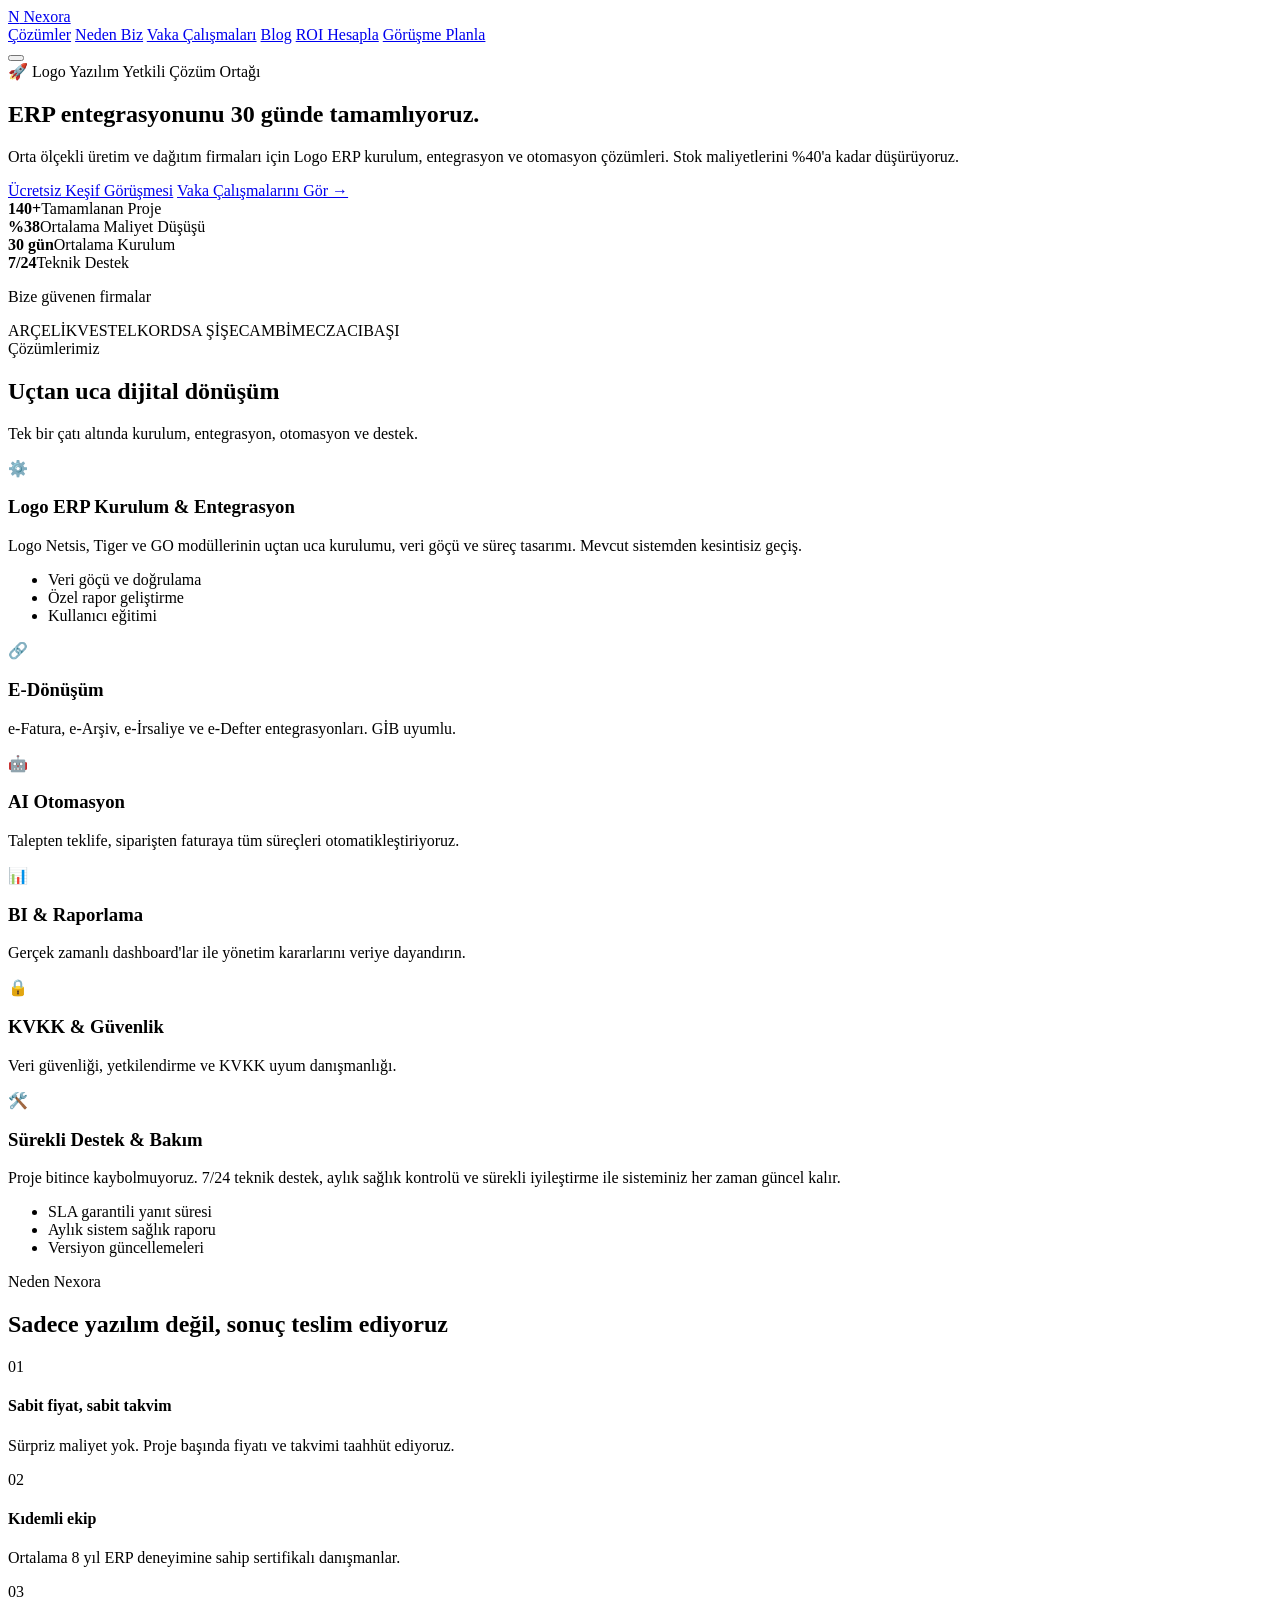
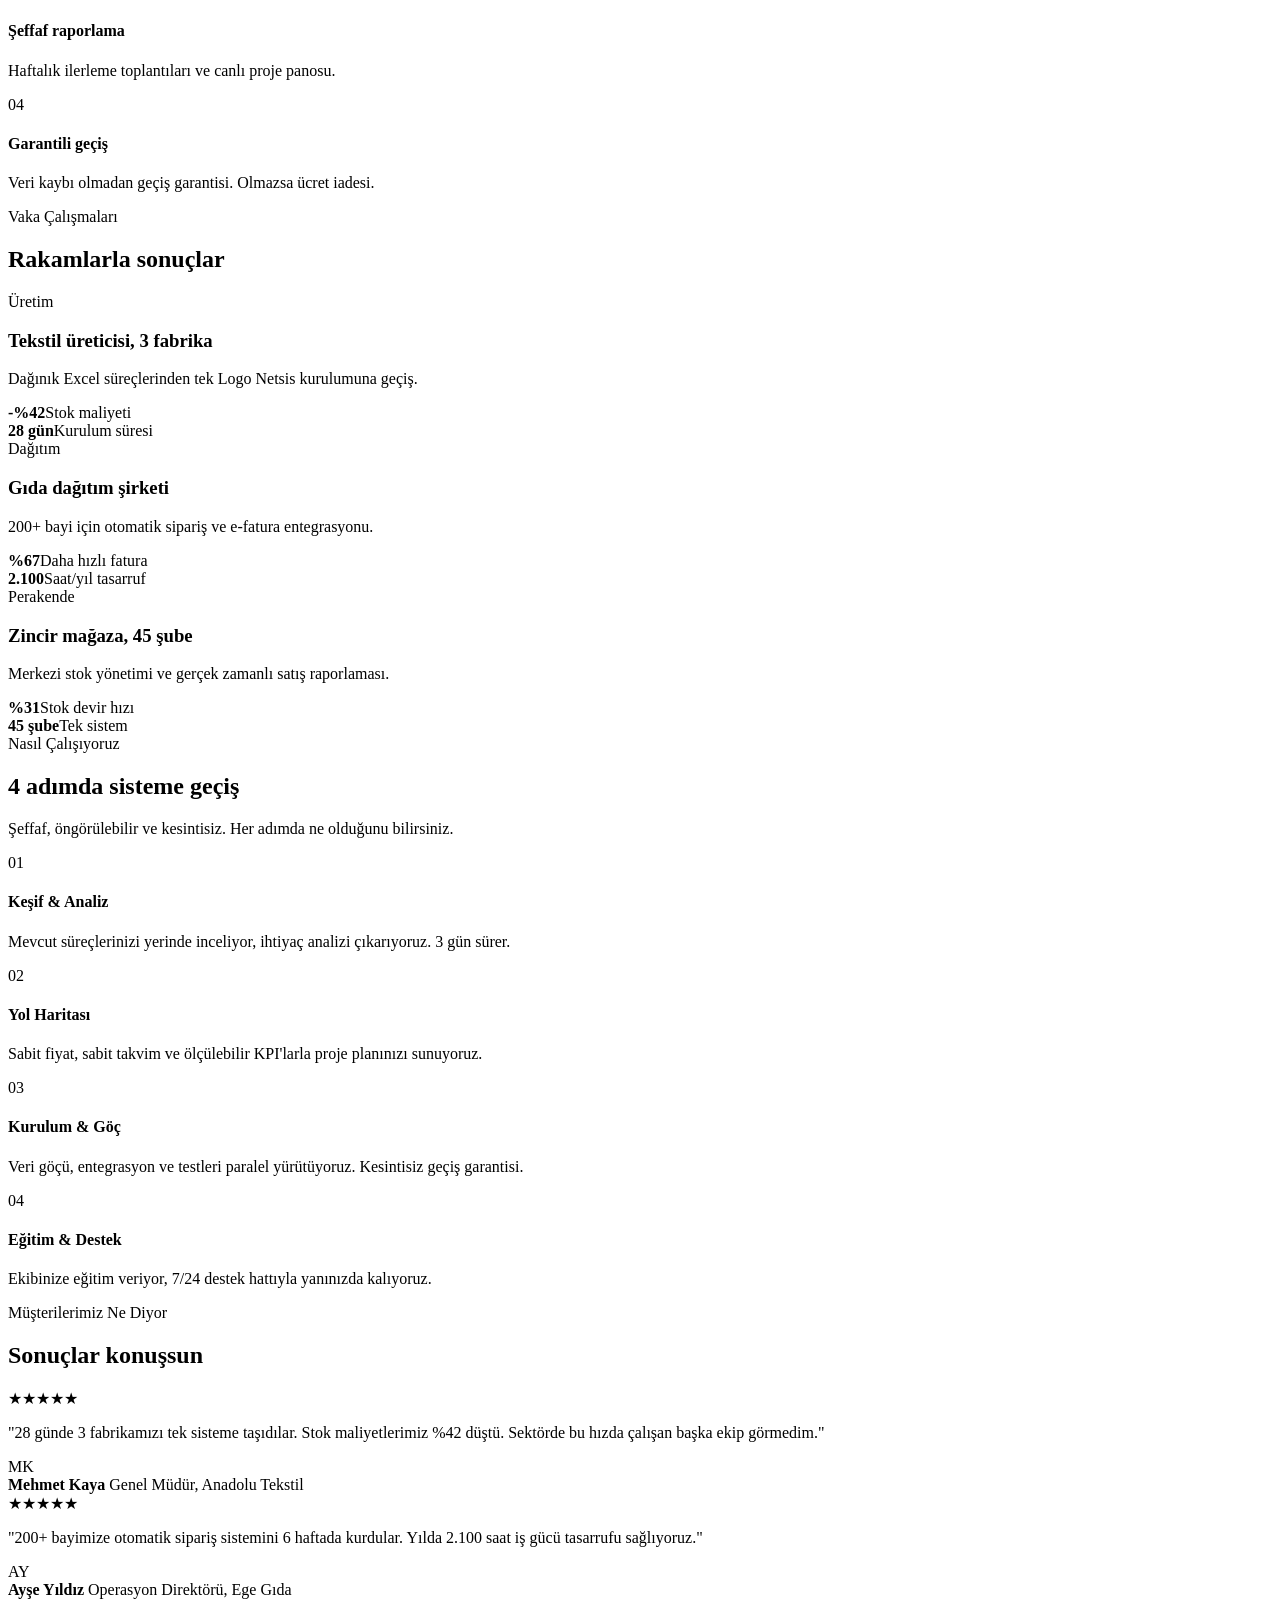
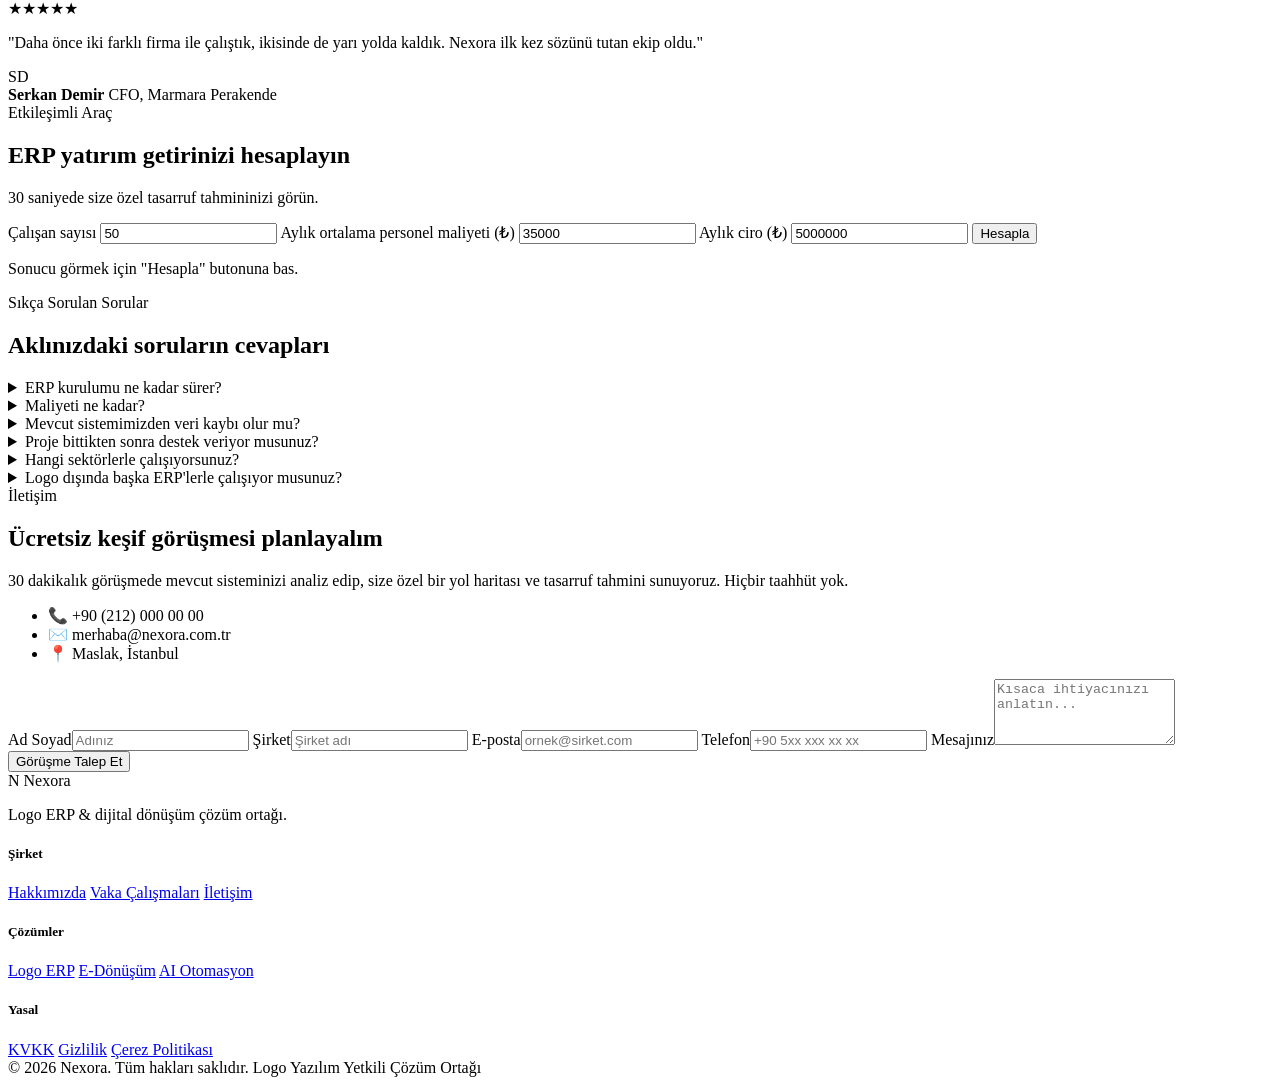
==== index.html @ 260ddaf5 "Create index.html" ====
<!DOCTYPE html>
<html lang="tr">
<head>
<meta charset="UTF-8" />
<meta name="viewport" content="width=device-width, initial-scale=1.0" />
<title>Nexora — Logo ERP & Dijital Dönüşüm Çözüm Ortağı</title>
<meta name="description" content="Orta ölçekli üretim ve dağıtım firmaları için Logo ERP entegrasyonunu 30 günde tamamlıyoruz. Stok maliyetlerini %40'a kadar düşürün." />
<meta property="og:type" content="website" />
<meta property="og:title" content="Nexora — Logo ERP & Dijital Dönüşüm Çözüm Ortağı" />
<meta property="og:description" content="ERP entegrasyonunu 30 günde tamamlıyoruz. 140+ projede %38 ortalama maliyet düşüşü." />
<meta property="og:locale" content="tr_TR" />
<meta name="twitter:card" content="summary_large_image" />
<meta name="theme-color" content="#0a0b0f" />
<link rel="icon" href="data:image/svg+xml,<svg xmlns='http://www.w3.org/2000/svg' viewBox='0 0 100 100'><defs><linearGradient id='g' x1='0' y1='0' x2='1' y2='1'><stop offset='0' stop-color='%236c5ce7'/><stop offset='1' stop-color='%2300d9a3'/></linearGradient></defs><rect width='100' height='100' rx='20' fill='url(%23g)'/><text x='50' y='68' font-family='Arial' font-size='58' font-weight='bold' fill='white' text-anchor='middle'>N</text></svg>" />
<link rel="preconnect" href="https://fonts.googleapis.com">
<link rel="preconnect" href="https://fonts.gstatic.com" crossorigin>
<link href="https://fonts.googleapis.com/css2?family=Inter:wght@400;500;600;700&family=Space+Grotesk:wght@500;600;700&display=swap" rel="stylesheet">
<link rel="stylesheet" href="styles.css" />
</head>
<body>

<!-- NAVBAR -->
<header class="nav" id="nav">
  <div class="container nav__inner">
    <a href="#" class="nav__logo">
      <span class="nav__logo-mark">N</span> Nexora
    </a>
    <nav class="nav__links">
      <a href="#cozumler">Çözümler</a>
      <a href="#neden">Neden Biz</a>
      <a href="#vaka">Vaka Çalışmaları</a>
      <a href="blog.html">Blog</a>
      <a href="#hesapla">ROI Hesapla</a>
      <a href="#iletisim" class="btn btn--sm">Görüşme Planla</a>
    </nav>
    <button class="nav__toggle" id="navToggle" aria-label="Menü">
      <span></span><span></span><span></span>
    </button>
  </div>
</header>

<!-- HERO -->
<section class="hero">
  <div class="hero__glow"></div>
  <div class="container hero__inner">
    <div class="badge">🚀 Logo Yazılım Yetkili Çözüm Ortağı</div>
    <h1 class="hero__title">
      ERP entegrasyonunu <span class="grad">30 günde</span> tamamlıyoruz.
    </h1>
    <p class="hero__sub">
      Orta ölçekli üretim ve dağıtım firmaları için Logo ERP kurulum, entegrasyon ve
      otomasyon çözümleri. Stok maliyetlerini %40'a kadar düşürüyoruz.
    </p>
    <div class="hero__cta">
      <a href="#iletisim" class="btn btn--primary">Ücretsiz Keşif Görüşmesi</a>
      <a href="#vaka" class="btn btn--ghost">Vaka Çalışmalarını Gör →</a>
    </div>
    <div class="hero__stats">
      <div><strong>140+</strong><span>Tamamlanan Proje</span></div>
      <div><strong>%38</strong><span>Ortalama Maliyet Düşüşü</span></div>
      <div><strong>30 gün</strong><span>Ortalama Kurulum</span></div>
      <div><strong>7/24</strong><span>Teknik Destek</span></div>
    </div>
  </div>
</section>

<!-- LOGO ŞERİDİ -->
<section class="logos">
  <div class="container">
    <p class="logos__label">Bize güvenen firmalar</p>
    <div class="logos__row">
      <span>ARÇELİK</span><span>VESTEL</span><span>KORDSA</span>
      <span>ŞİŞECAM</span><span>BİM</span><span>ECZACIBAŞI</span>
    </div>
  </div>
</section>

<!-- ÇÖZÜMLER -->
<section class="section" id="cozumler">
  <div class="container">
    <div class="section__head">
      <span class="eyebrow">Çözümlerimiz</span>
      <h2>Uçtan uca dijital dönüşüm</h2>
      <p class="section__lead">Tek bir çatı altında kurulum, entegrasyon, otomasyon ve destek.</p>
    </div>

    <div class="bento">
      <div class="bento__card bento__card--lg">
        <div class="bento__icon">⚙️</div>
        <h3>Logo ERP Kurulum & Entegrasyon</h3>
        <p>Logo Netsis, Tiger ve GO modüllerinin uçtan uca kurulumu, veri göçü ve
          süreç tasarımı. Mevcut sistemden kesintisiz geçiş.</p>
        <ul class="bento__list">
          <li>Veri göçü ve doğrulama</li>
          <li>Özel rapor geliştirme</li>
          <li>Kullanıcı eğitimi</li>
        </ul>
      </div>

      <div class="bento__card">
        <div class="bento__icon">🔗</div>
        <h3>E-Dönüşüm</h3>
        <p>e-Fatura, e-Arşiv, e-İrsaliye ve e-Defter entegrasyonları. GİB uyumlu.</p>
      </div>

      <div class="bento__card">
        <div class="bento__icon">🤖</div>
        <h3>AI Otomasyon</h3>
        <p>Talepten teklife, siparişten faturaya tüm süreçleri otomatikleştiriyoruz.</p>
      </div>

      <div class="bento__card bento__card--accent">
        <div class="bento__icon">📊</div>
        <h3>BI & Raporlama</h3>
        <p>Gerçek zamanlı dashboard'lar ile yönetim kararlarını veriye dayandırın.</p>
      </div>

      <div class="bento__card">
        <div class="bento__icon">🔒</div>
        <h3>KVKK & Güvenlik</h3>
        <p>Veri güvenliği, yetkilendirme ve KVKK uyum danışmanlığı.</p>
      </div>

      <div class="bento__card bento__card--lg">
        <div class="bento__icon">🛠️</div>
        <h3>Sürekli Destek & Bakım</h3>
        <p>Proje bitince kaybolmuyoruz. 7/24 teknik destek, aylık sağlık kontrolü ve
          sürekli iyileştirme ile sisteminiz her zaman güncel kalır.</p>
        <ul class="bento__list">
          <li>SLA garantili yanıt süresi</li>
          <li>Aylık sistem sağlık raporu</li>
          <li>Versiyon güncellemeleri</li>
        </ul>
      </div>
    </div>
  </div>
</section>

<!-- NEDEN BİZ -->
<section class="section section--alt" id="neden">
  <div class="container">
    <div class="section__head">
      <span class="eyebrow">Neden Nexora</span>
      <h2>Sadece yazılım değil, sonuç teslim ediyoruz</h2>
    </div>
    <div class="features">
      <div class="feature"><span class="feature__num">01</span>
        <h4>Sabit fiyat, sabit takvim</h4>
        <p>Sürpriz maliyet yok. Proje başında fiyatı ve takvimi taahhüt ediyoruz.</p>
      </div>
      <div class="feature"><span class="feature__num">02</span>
        <h4>Kıdemli ekip</h4>
        <p>Ortalama 8 yıl ERP deneyimine sahip sertifikalı danışmanlar.</p>
      </div>
      <div class="feature"><span class="feature__num">03</span>
        <h4>Şeffaf raporlama</h4>
        <p>Haftalık ilerleme toplantıları ve canlı proje panosu.</p>
      </div>
      <div class="feature"><span class="feature__num">04</span>
        <h4>Garantili geçiş</h4>
        <p>Veri kaybı olmadan geçiş garantisi. Olmazsa ücret iadesi.</p>
      </div>
    </div>
  </div>
</section>

<!-- VAKA ÇALIŞMALARI -->
<section class="section" id="vaka">
  <div class="container">
    <div class="section__head">
      <span class="eyebrow">Vaka Çalışmaları</span>
      <h2>Rakamlarla sonuçlar</h2>
    </div>
    <div class="cases">
      <article class="case">
        <span class="case__tag">Üretim</span>
        <h3>Tekstil üreticisi, 3 fabrika</h3>
        <p>Dağınık Excel süreçlerinden tek Logo Netsis kurulumuna geçiş.</p>
        <div class="case__metrics">
          <div><strong>-%42</strong><span>Stok maliyeti</span></div>
          <div><strong>28 gün</strong><span>Kurulum süresi</span></div>
        </div>
      </article>
      <article class="case">
        <span class="case__tag">Dağıtım</span>
        <h3>Gıda dağıtım şirketi</h3>
        <p>200+ bayi için otomatik sipariş ve e-fatura entegrasyonu.</p>
        <div class="case__metrics">
          <div><strong>%67</strong><span>Daha hızlı fatura</span></div>
          <div><strong>2.100</strong><span>Saat/yıl tasarruf</span></div>
        </div>
      </article>
      <article class="case">
        <span class="case__tag">Perakende</span>
        <h3>Zincir mağaza, 45 şube</h3>
        <p>Merkezi stok yönetimi ve gerçek zamanlı satış raporlaması.</p>
        <div class="case__metrics">
          <div><strong>%31</strong><span>Stok devir hızı</span></div>
          <div><strong>45 şube</strong><span>Tek sistem</span></div>
        </div>
      </article>
    </div>
  </div>
</section>

<!-- SÜREÇ -->
<section class="section section--alt" id="surec">
  <div class="container">
    <div class="section__head">
      <span class="eyebrow">Nasıl Çalışıyoruz</span>
      <h2>4 adımda sisteme geçiş</h2>
      <p class="section__lead">Şeffaf, öngörülebilir ve kesintisiz. Her adımda ne olduğunu bilirsiniz.</p>
    </div>
    <div class="process">
      <div class="process__step">
        <div class="process__num">01</div>
        <h4>Keşif & Analiz</h4>
        <p>Mevcut süreçlerinizi yerinde inceliyor, ihtiyaç analizi çıkarıyoruz. 3 gün sürer.</p>
      </div>
      <div class="process__step">
        <div class="process__num">02</div>
        <h4>Yol Haritası</h4>
        <p>Sabit fiyat, sabit takvim ve ölçülebilir KPI'larla proje planınızı sunuyoruz.</p>
      </div>
      <div class="process__step">
        <div class="process__num">03</div>
        <h4>Kurulum & Göç</h4>
        <p>Veri göçü, entegrasyon ve testleri paralel yürütüyoruz. Kesintisiz geçiş garantisi.</p>
      </div>
      <div class="process__step">
        <div class="process__num">04</div>
        <h4>Eğitim & Destek</h4>
        <p>Ekibinize eğitim veriyor, 7/24 destek hattıyla yanınızda kalıyoruz.</p>
      </div>
    </div>
  </div>
</section>

<!-- YORUMLAR -->
<section class="section" id="yorumlar">
  <div class="container">
    <div class="section__head">
      <span class="eyebrow">Müşterilerimiz Ne Diyor</span>
      <h2>Sonuçlar konuşsun</h2>
    </div>
    <div class="testimonials">
      <div class="testimonial">
        <div class="testimonial__stars">★★★★★</div>
        <p class="testimonial__quote">"28 günde 3 fabrikamızı tek sisteme taşıdılar. Stok maliyetlerimiz %42 düştü. Sektörde bu hızda çalışan başka ekip görmedim."</p>
        <div class="testimonial__author">
          <div class="testimonial__avatar">MK</div>
          <div>
            <strong>Mehmet Kaya</strong>
            <span>Genel Müdür, Anadolu Tekstil</span>
          </div>
        </div>
      </div>
      <div class="testimonial">
        <div class="testimonial__stars">★★★★★</div>
        <p class="testimonial__quote">"200+ bayimize otomatik sipariş sistemini 6 haftada kurdular. Yılda 2.100 saat iş gücü tasarrufu sağlıyoruz."</p>
        <div class="testimonial__author">
          <div class="testimonial__avatar">AY</div>
          <div>
            <strong>Ayşe Yıldız</strong>
            <span>Operasyon Direktörü, Ege Gıda</span>
          </div>
        </div>
      </div>
      <div class="testimonial">
        <div class="testimonial__stars">★★★★★</div>
        <p class="testimonial__quote">"Daha önce iki farklı firma ile çalıştık, ikisinde de yarı yolda kaldık. Nexora ilk kez sözünü tutan ekip oldu."</p>
        <div class="testimonial__author">
          <div class="testimonial__avatar">SD</div>
          <div>
            <strong>Serkan Demir</strong>
            <span>CFO, Marmara Perakende</span>
          </div>
        </div>
      </div>
    </div>
  </div>
</section>

<!-- ROI HESAPLAYICI -->
<section class="section section--alt" id="hesapla">
  <div class="container">
    <div class="section__head">
      <span class="eyebrow">Etkileşimli Araç</span>
      <h2>ERP yatırım getirinizi hesaplayın</h2>
      <p class="section__lead">30 saniyede size özel tasarruf tahmininizi görün.</p>
    </div>

    <div class="calc">
      <div class="calc__form">
        <label>
          Çalışan sayısı
          <input type="number" id="emp" value="50" min="1" />
        </label>
        <label>
          Aylık ortalama personel maliyeti (₺)
          <input type="number" id="salary" value="35000" min="1" />
        </label>
        <label>
          Aylık ciro (₺)
          <input type="number" id="revenue" value="5000000" min="1" />
        </label>
        <button class="btn btn--primary" id="calcBtn">Hesapla</button>
      </div>
      <div class="calc__result" id="calcResult">
        <p class="calc__hint">Sonucu görmek için "Hesapla" butonuna bas.</p>
      </div>
    </div>
  </div>
</section>

<!-- SSS -->
<section class="section" id="sss">
  <div class="container">
    <div class="section__head">
      <span class="eyebrow">Sıkça Sorulan Sorular</span>
      <h2>Aklınızdaki soruların cevapları</h2>
    </div>
    <div class="faq">
      <details class="faq__item">
        <summary>ERP kurulumu ne kadar sürer?</summary>
        <p>Orta ölçekli firmalar için ortalama 30 gün. Kapsam ve şube sayısına göre 6-8 haftaya çıkabilir. Proje başında net takvim taahhüt ediyoruz.</p>
      </details>
      <details class="faq__item">
        <summary>Maliyeti ne kadar?</summary>
        <p>Fiyatlandırma çalışan sayısı, modül sayısı ve entegrasyon ihtiyacına göre değişir. Keşif görüşmesinden sonra sabit fiyat teklifi veriyoruz — sürpriz maliyet yok.</p>
      </details>
      <details class="faq__item">
        <summary>Mevcut sistemimizden veri kaybı olur mu?</summary>
        <p>Hayır. Veri göçü öncesi tam yedek alıyor, paralel sistemde 2 hafta çalıştırıp doğruluyoruz. Kayıp olursa ücret iadesi garantisi veriyoruz.</p>
      </details>
      <details class="faq__item">
        <summary>Proje bittikten sonra destek veriyor musunuz?</summary>
        <p>Evet. 7/24 teknik destek, aylık sistem sağlık raporu ve versiyon güncellemeleri içeren yıllık destek paketimiz mevcut. SLA garantili yanıt süresi sunuyoruz.</p>
      </details>
      <details class="faq__item">
        <summary>Hangi sektörlerle çalışıyorsunuz?</summary>
        <p>Ağırlıklı olarak üretim, dağıtım, perakende ve tekstil. 140+ projemizin %70'i bu dört sektörden. Farklı sektörler için de referanslarımız mevcut.</p>
      </details>
      <details class="faq__item">
        <summary>Logo dışında başka ERP'lerle çalışıyor musunuz?</summary>
        <p>Ana uzmanlığımız Logo (Netsis, Tiger, GO). Ancak SAP, Mikro ve Netsis entegrasyonlarında da deneyimliyiz. Karma sistemler için köprü çözümler geliştiriyoruz.</p>
      </details>
    </div>
  </div>
</section>

<!-- İLETİŞİM -->
<section class="section" id="iletisim">
  <div class="container contact">
    <div class="contact__left">
      <span class="eyebrow">İletişim</span>
      <h2>Ücretsiz keşif görüşmesi planlayalım</h2>
      <p>30 dakikalık görüşmede mevcut sisteminizi analiz edip, size özel bir yol haritası ve tasarruf tahmini sunuyoruz. Hiçbir taahhüt yok.</p>
      <ul class="contact__list">
        <li>📞 +90 (212) 000 00 00</li>
        <li>✉️ merhaba@nexora.com.tr</li>
        <li>📍 Maslak, İstanbul</li>
      </ul>
    </div>

    <form class="contact__form" id="contactForm" action="https://formspree.io/f/mjykljwb" method="POST">
      <label>Ad Soyad<input type="text" name="ad" required placeholder="Adınız" /></label>
      <label>Şirket<input type="text" name="sirket" required placeholder="Şirket adı" /></label>
      <label>E-posta<input type="email" name="email" required placeholder="ornek@sirket.com" /></label>
      <label>Telefon<input type="tel" name="telefon" placeholder="+90 5xx xxx xx xx" /></label>
      <label class="full">Mesajınız<textarea name="mesaj" rows="4" placeholder="Kısaca ihtiyacınızı anlatın..."></textarea></label>
      <button type="submit" class="btn btn--primary full">Görüşme Talep Et</button>
      <div id="formStatus" class="form-status"></div>
    </form>
  </div>
</section>

<!-- FOOTER -->
<footer class="footer">
  <div class="container footer__inner">
    <div>
      <div class="nav__logo"><span class="nav__logo-mark">N</span> Nexora</div>
      <p class="footer__tag">Logo ERP & dijital dönüşüm çözüm ortağı.</p>
    </div>
    <div class="footer__col">
      <h5>Şirket</h5>
      <a href="#neden">Hakkımızda</a>
      <a href="#vaka">Vaka Çalışmaları</a>
      <a href="#iletisim">İletişim</a>
    </div>
    <div class="footer__col">
      <h5>Çözümler</h5>
      <a href="#cozumler">Logo ERP</a>
      <a href="#cozumler">E-Dönüşüm</a>
      <a href="#cozumler">AI Otomasyon</a>
    </div>
    <div class="footer__col">
      <h5>Yasal</h5>
      <a href="#">KVKK</a>
      <a href="#">Gizlilik</a>
      <a href="#">Çerez Politikası</a>
    </div>
  </div>
  <div class="container footer__bottom">
    <span>© 2026 Nexora. Tüm hakları saklıdır.</span>
    <span>Logo Yazılım Yetkili Çözüm Ortağı</span>
  </div>
</footer>

<script src="script.js"></script>
</body>
  </html>
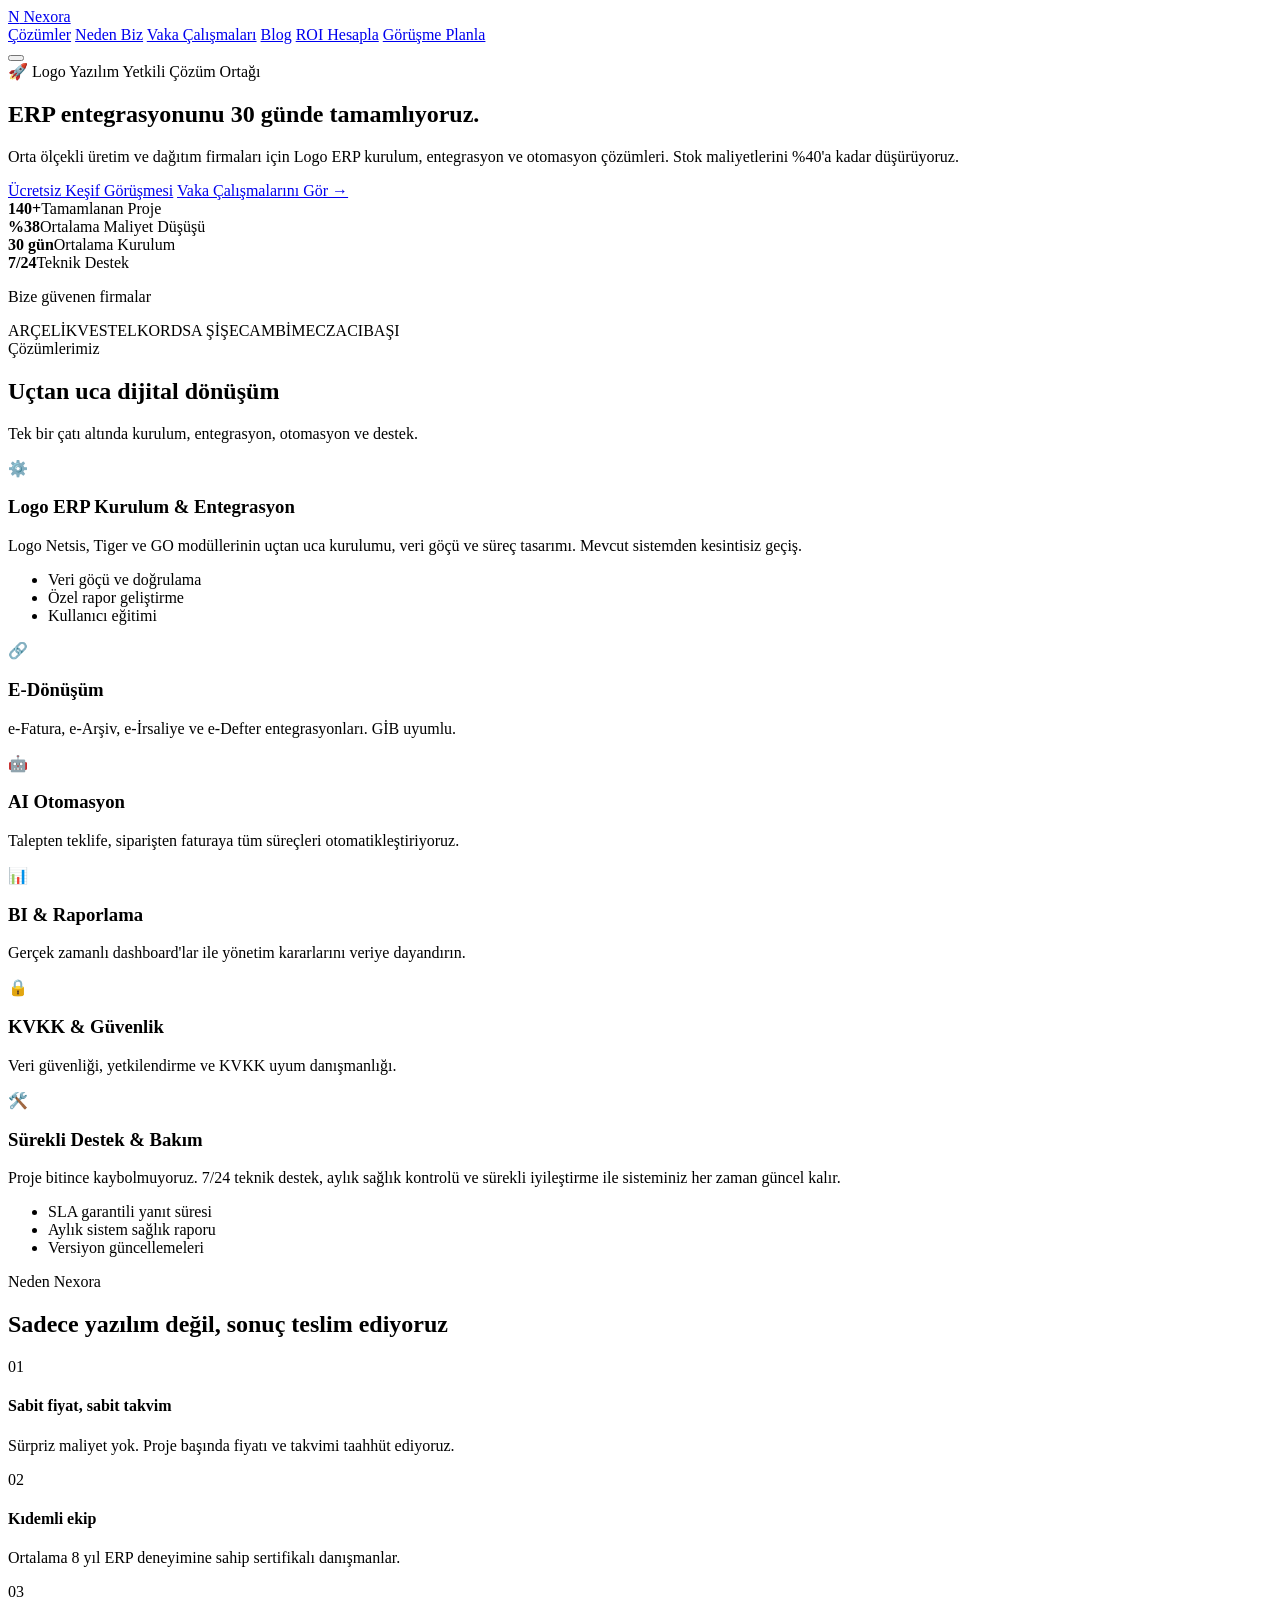
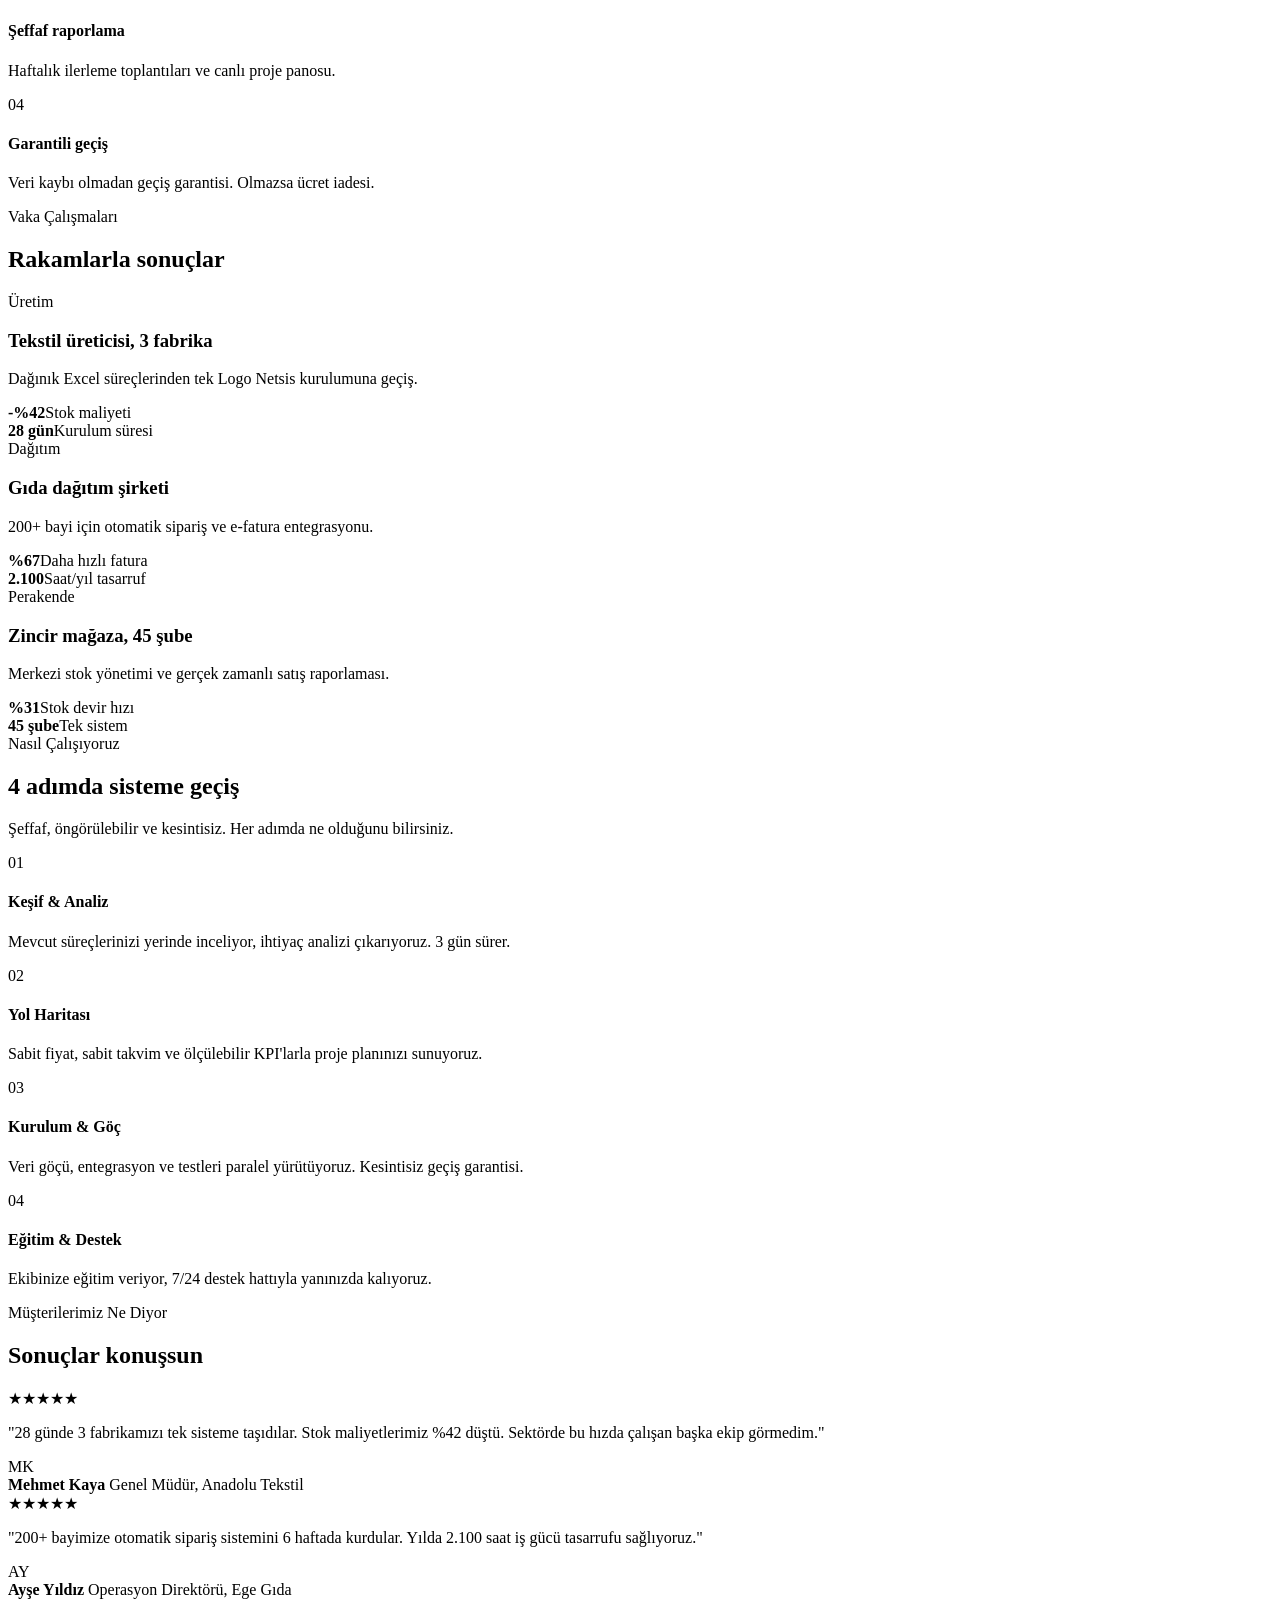
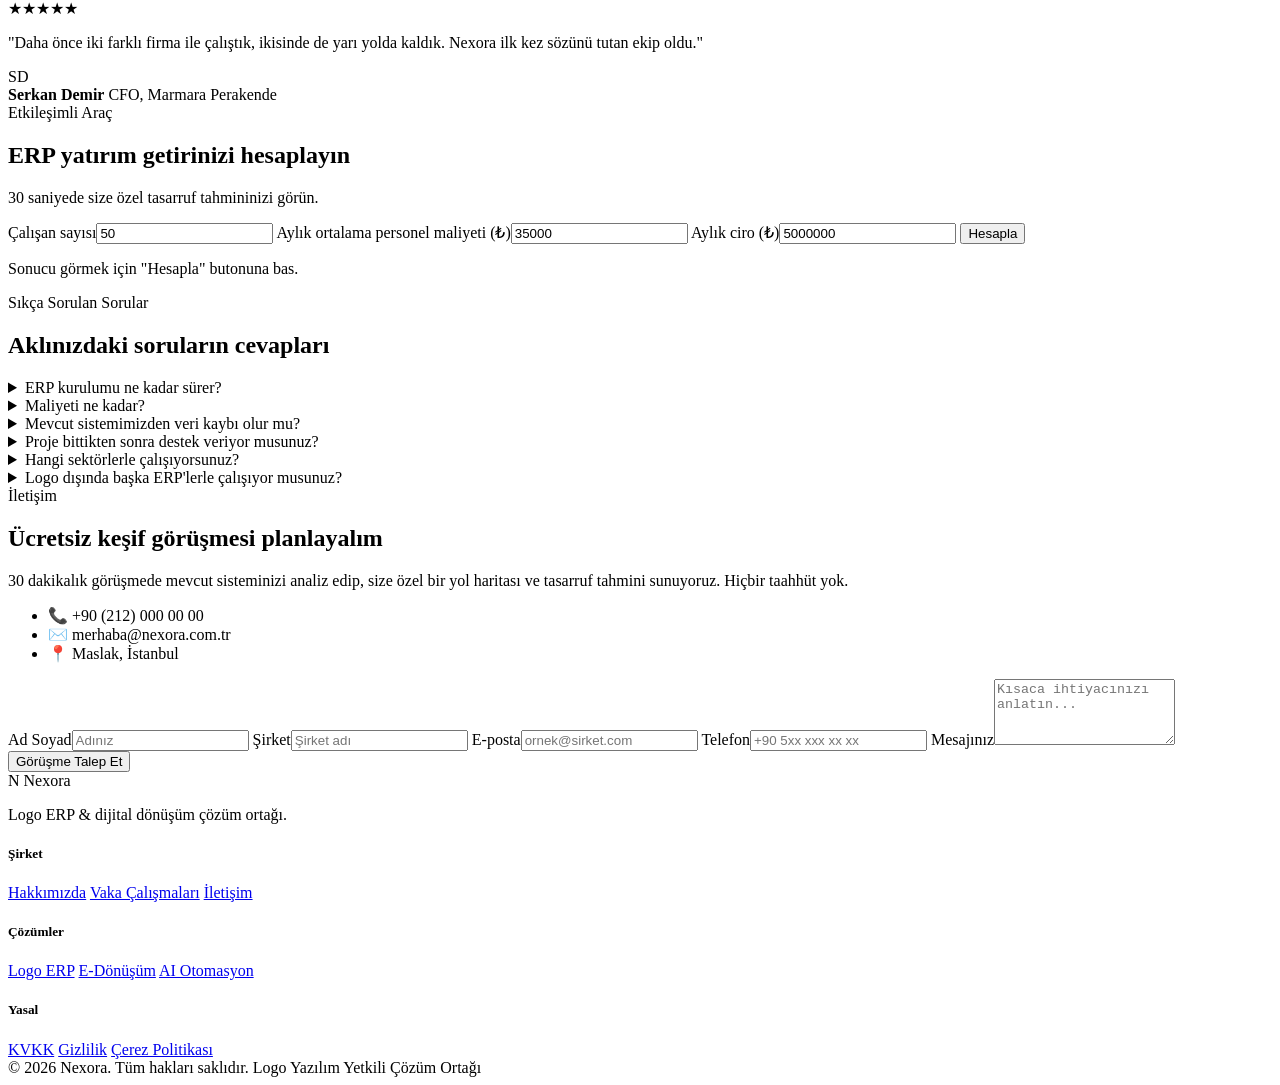
==== commit 089c9696: "Create index.html" ====
--- a/index.html
+++ b/index.html
@@ -15,7 +15,7 @@
 <link rel="preconnect" href="https://fonts.googleapis.com">
 <link rel="preconnect" href="https://fonts.gstatic.com" crossorigin>
 <link href="https://fonts.googleapis.com/css2?family=Inter:wght@400;500;600;700&family=Space+Grotesk:wght@500;600;700&display=swap" rel="stylesheet">
-<link rel="stylesheet" href="styles.css" />
+<link rel="stylesheet" href="stiller.css" />
 </head>
 <body>
 
@@ -83,49 +83,41 @@
       <h2>Uçtan uca dijital dönüşüm</h2>
       <p class="section__lead">Tek bir çatı altında kurulum, entegrasyon, otomasyon ve destek.</p>
     </div>
-
     <div class="bento">
       <div class="bento__card bento__card--lg">
         <div class="bento__icon">⚙️</div>
         <h3>Logo ERP Kurulum & Entegrasyon</h3>
-        <p>Logo Netsis, Tiger ve GO modüllerinin uçtan uca kurulumu, veri göçü ve
-          süreç tasarımı. Mevcut sistemden kesintisiz geçiş.</p>
+        <p>Logo Netsis, Tiger ve GO modüllerinin uçtan uca kurulumu, veri göçü ve süreç tasarımı. Mevcut sistemden kesintisiz geçiş.</p>
         <ul class="bento__list">
           <li>Veri göçü ve doğrulama</li>
           <li>Özel rapor geliştirme</li>
           <li>Kullanıcı eğitimi</li>
         </ul>
       </div>
-
       <div class="bento__card">
         <div class="bento__icon">🔗</div>
         <h3>E-Dönüşüm</h3>
         <p>e-Fatura, e-Arşiv, e-İrsaliye ve e-Defter entegrasyonları. GİB uyumlu.</p>
       </div>
-
       <div class="bento__card">
         <div class="bento__icon">🤖</div>
         <h3>AI Otomasyon</h3>
         <p>Talepten teklife, siparişten faturaya tüm süreçleri otomatikleştiriyoruz.</p>
       </div>
-
       <div class="bento__card bento__card--accent">
         <div class="bento__icon">📊</div>
         <h3>BI & Raporlama</h3>
         <p>Gerçek zamanlı dashboard'lar ile yönetim kararlarını veriye dayandırın.</p>
       </div>
-
       <div class="bento__card">
         <div class="bento__icon">🔒</div>
         <h3>KVKK & Güvenlik</h3>
         <p>Veri güvenliği, yetkilendirme ve KVKK uyum danışmanlığı.</p>
       </div>
-
       <div class="bento__card bento__card--lg">
         <div class="bento__icon">🛠️</div>
         <h3>Sürekli Destek & Bakım</h3>
-        <p>Proje bitince kaybolmuyoruz. 7/24 teknik destek, aylık sağlık kontrolü ve
-          sürekli iyileştirme ile sisteminiz her zaman güncel kalır.</p>
+        <p>Proje bitince kaybolmuyoruz. 7/24 teknik destek, aylık sağlık kontrolü ve sürekli iyileştirme ile sisteminiz her zaman güncel kalır.</p>
         <ul class="bento__list">
           <li>SLA garantili yanıt süresi</li>
           <li>Aylık sistem sağlık raporu</li>
@@ -289,21 +281,11 @@
       <h2>ERP yatırım getirinizi hesaplayın</h2>
       <p class="section__lead">30 saniyede size özel tasarruf tahmininizi görün.</p>
     </div>
-
     <div class="calc">
       <div class="calc__form">
-        <label>
-          Çalışan sayısı
-          <input type="number" id="emp" value="50" min="1" />
-        </label>
-        <label>
-          Aylık ortalama personel maliyeti (₺)
-          <input type="number" id="salary" value="35000" min="1" />
-        </label>
-        <label>
-          Aylık ciro (₺)
-          <input type="number" id="revenue" value="5000000" min="1" />
-        </label>
+        <label>Çalışan sayısı<input type="number" id="emp" value="50" min="1" /></label>
+        <label>Aylık ortalama personel maliyeti (₺)<input type="number" id="salary" value="35000" min="1" /></label>
+        <label>Aylık ciro (₺)<input type="number" id="revenue" value="5000000" min="1" /></label>
         <button class="btn btn--primary" id="calcBtn">Hesapla</button>
       </div>
       <div class="calc__result" id="calcResult">
@@ -362,7 +344,6 @@
         <li>📍 Maslak, İstanbul</li>
       </ul>
     </div>
-
     <form class="contact__form" id="contactForm" action="https://formspree.io/f/mjykljwb" method="POST">
       <label>Ad Soyad<input type="text" name="ad" required placeholder="Adınız" /></label>
       <label>Şirket<input type="text" name="sirket" required placeholder="Şirket adı" /></label>
@@ -409,4 +390,4 @@
 
 <script src="script.js"></script>
 </body>
-  </html>
+          </html>
